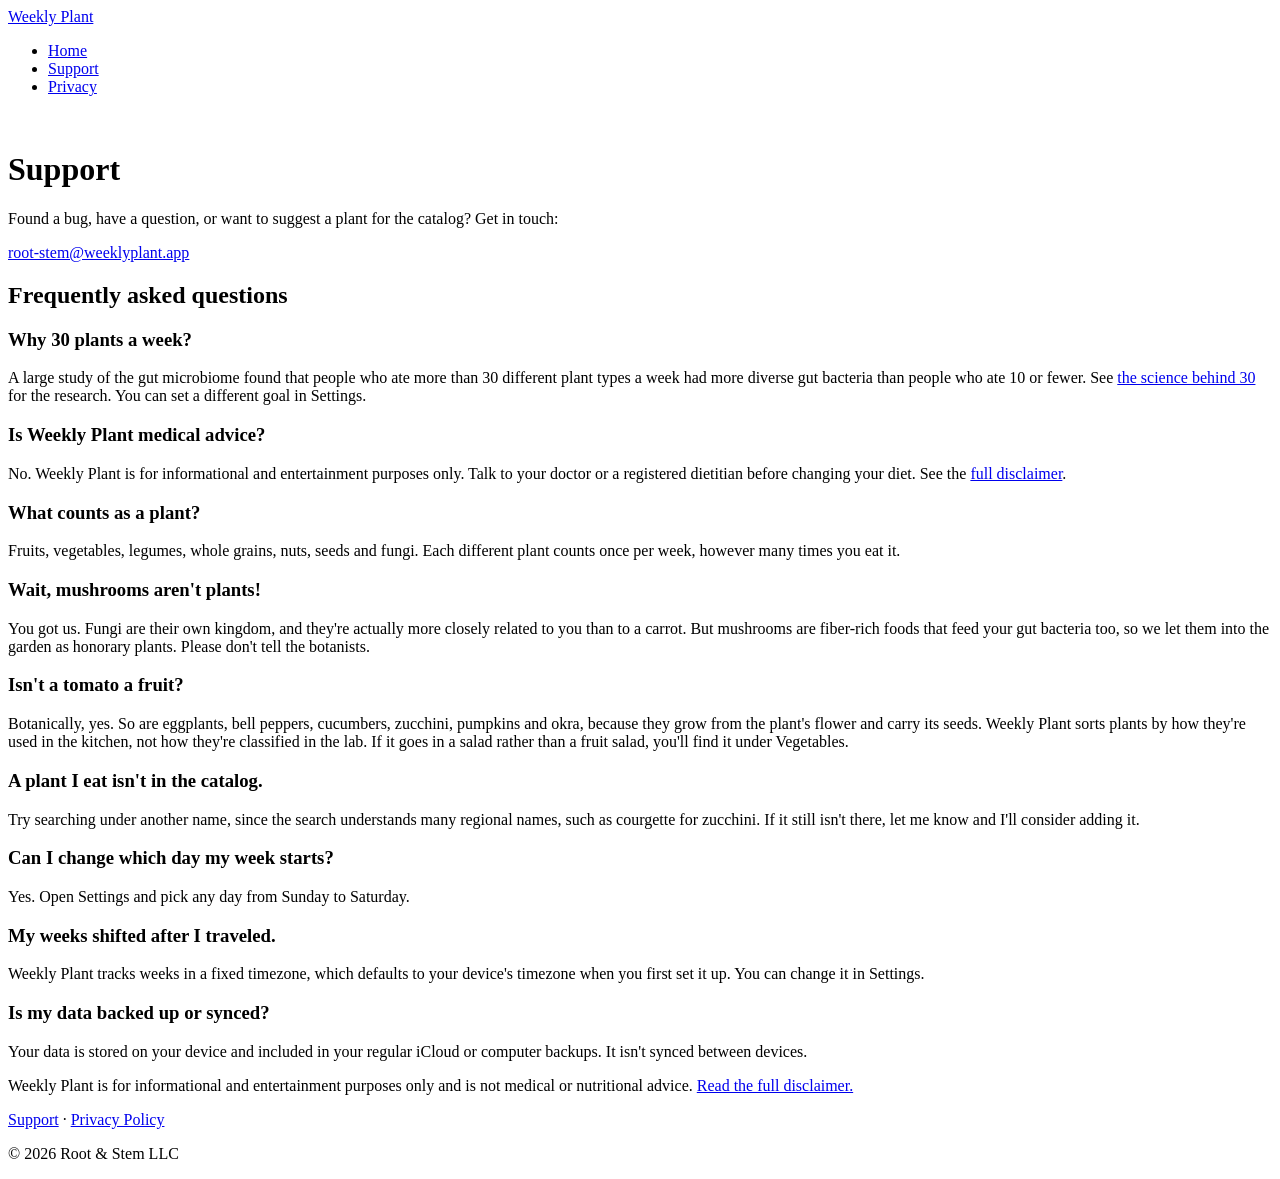
==== support.html @ 0d8e8aaf "Create support.html Initial support.html commit" ====
<!DOCTYPE html>
<html lang="en">
<head>
    <meta charset="utf-8">
    <meta name="viewport" content="width=device-width, initial-scale=1">
    <title>Support — Weekly Plant</title>
    <link rel="icon" href="images/app-icon.png">
    <link rel="stylesheet" href="style.css">
</head>
<body>
    <nav class="site-nav">
        <a class="brand" href="index.html"><img src="images/app-icon.png" alt="">Weekly Plant</a>
        <ul>
            <li><a href="index.html">Home</a></li>
            <li><a href="support.html" aria-current="page">Support</a></li>
            <li><a href="privacy.html">Privacy</a></li>
        </ul>
    </nav>

    <main>
        <div class="page-header">
            <img class="pixel" src="images/mushroom.png" alt="">
            <h1>Support</h1>
        </div>

        <div class="card">
            <p style="margin-top: 0">Found a bug, have a question, or want to suggest a plant for the catalog? Get in touch:</p>
            <p style="margin-bottom: 0"><a href="mailto:root-stem@weeklyplant.app">root-stem@weeklyplant.app</a></p>
        </div>

        <h2>Frequently asked questions</h2>

        <h3>Why 30 plants a week?</h3>
        <p>A large study of the gut microbiome found that people who ate more than 30 different plant types a week had more diverse gut bacteria than people who ate 10 or fewer. See <a href="index.html#science">the science behind 30</a> for the research. You can set a different goal in Settings.</p>

        <h3>Is Weekly Plant medical advice?</h3>
        <p>No. Weekly Plant is for informational and entertainment purposes only. Talk to your doctor or a registered dietitian before changing your diet. See the <a href="index.html#disclaimer">full disclaimer</a>.</p>

        <h3>What counts as a plant?</h3>
        <p>Fruits, vegetables, legumes, whole grains, nuts, seeds and fungi. Each different plant counts once per week, however many times you eat it.</p>

        <h3>Wait, mushrooms aren't plants!</h3>
        <p>You got us. Fungi are their own kingdom, and they're actually more closely related to you than to a carrot. But mushrooms are fiber-rich foods that feed your gut bacteria too, so we let them into the garden as honorary plants. Please don't tell the botanists.</p>

        <h3>Isn't a tomato a fruit?</h3>
        <p>Botanically, yes. So are eggplants, bell peppers, cucumbers, zucchini, pumpkins and okra, because they grow from the plant's flower and carry its seeds. Weekly Plant sorts plants by how they're used in the kitchen, not how they're classified in the lab. If it goes in a salad rather than a fruit salad, you'll find it under Vegetables.</p>

        <h3>A plant I eat isn't in the catalog.</h3>
        <p>Try searching under another name, since the search understands many regional names, such as courgette for zucchini. If it still isn't there, let me know and I'll consider adding it.</p>

        <h3>Can I change which day my week starts?</h3>
        <p>Yes. Open Settings and pick any day from Sunday to Saturday.</p>

        <h3>My weeks shifted after I traveled.</h3>
        <p>Weekly Plant tracks weeks in a fixed timezone, which defaults to your device's timezone when you first set it up. You can change it in Settings.</p>

        <h3>Is my data backed up or synced?</h3>
        <p>Your data is stored on your device and included in your regular iCloud or computer backups. It isn't synced between devices.</p>
    </main>

    <footer>
        <p class="footer-disclaimer">Weekly Plant is for informational and entertainment purposes only and is not medical or nutritional advice. <a href="index.html#disclaimer">Read the full disclaimer.</a></p>
        <p><a href="support.html">Support</a> · <a href="privacy.html">Privacy Policy</a></p>
        <p>© 2026 Root &amp; Stem LLC</p>
    </footer>
</body>
</html>
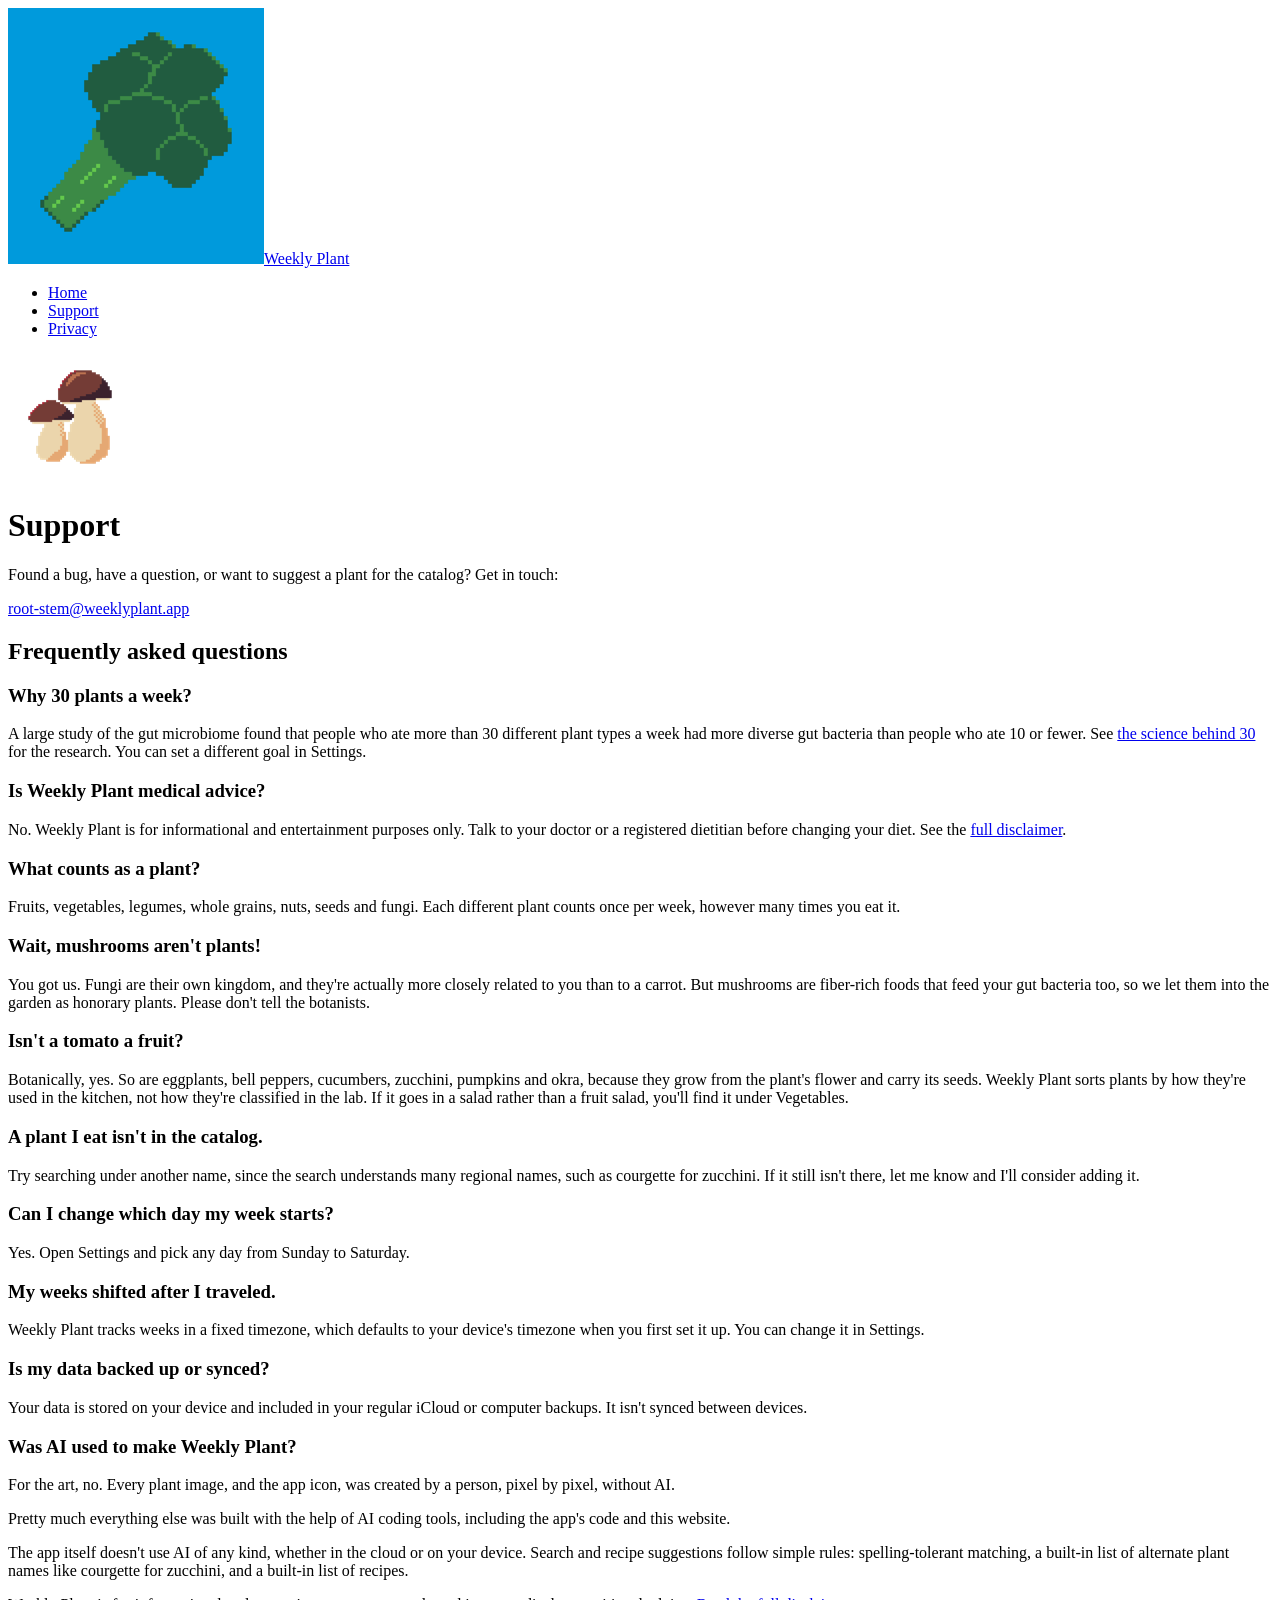
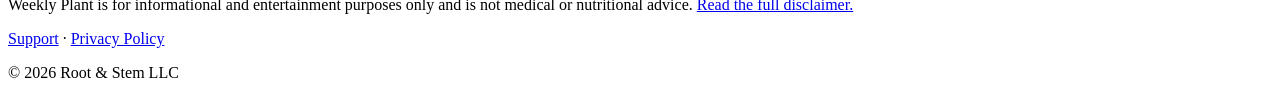
==== commit ae876c52: "Update support.html faq about ai art" ====
--- a/support.html
+++ b/support.html
@@ -56,6 +56,11 @@
 
         <h3>Is my data backed up or synced?</h3>
         <p>Your data is stored on your device and included in your regular iCloud or computer backups. It isn't synced between devices.</p>
+
+        <h3>Was AI used to make Weekly Plant?</h3>
+        <p>For the art, no. Every plant image, and the app icon, was created by a person, pixel by pixel, without AI.</p>
+        <p>Pretty much everything else was built with the help of AI coding tools, including the app's code and this website.</p>
+        <p>The app itself doesn't use AI of any kind, whether in the cloud or on your device. Search and recipe suggestions follow simple rules: spelling-tolerant matching, a built-in list of alternate plant names like courgette for zucchini, and a built-in list of recipes.</p>
     </main>
 
     <footer>
